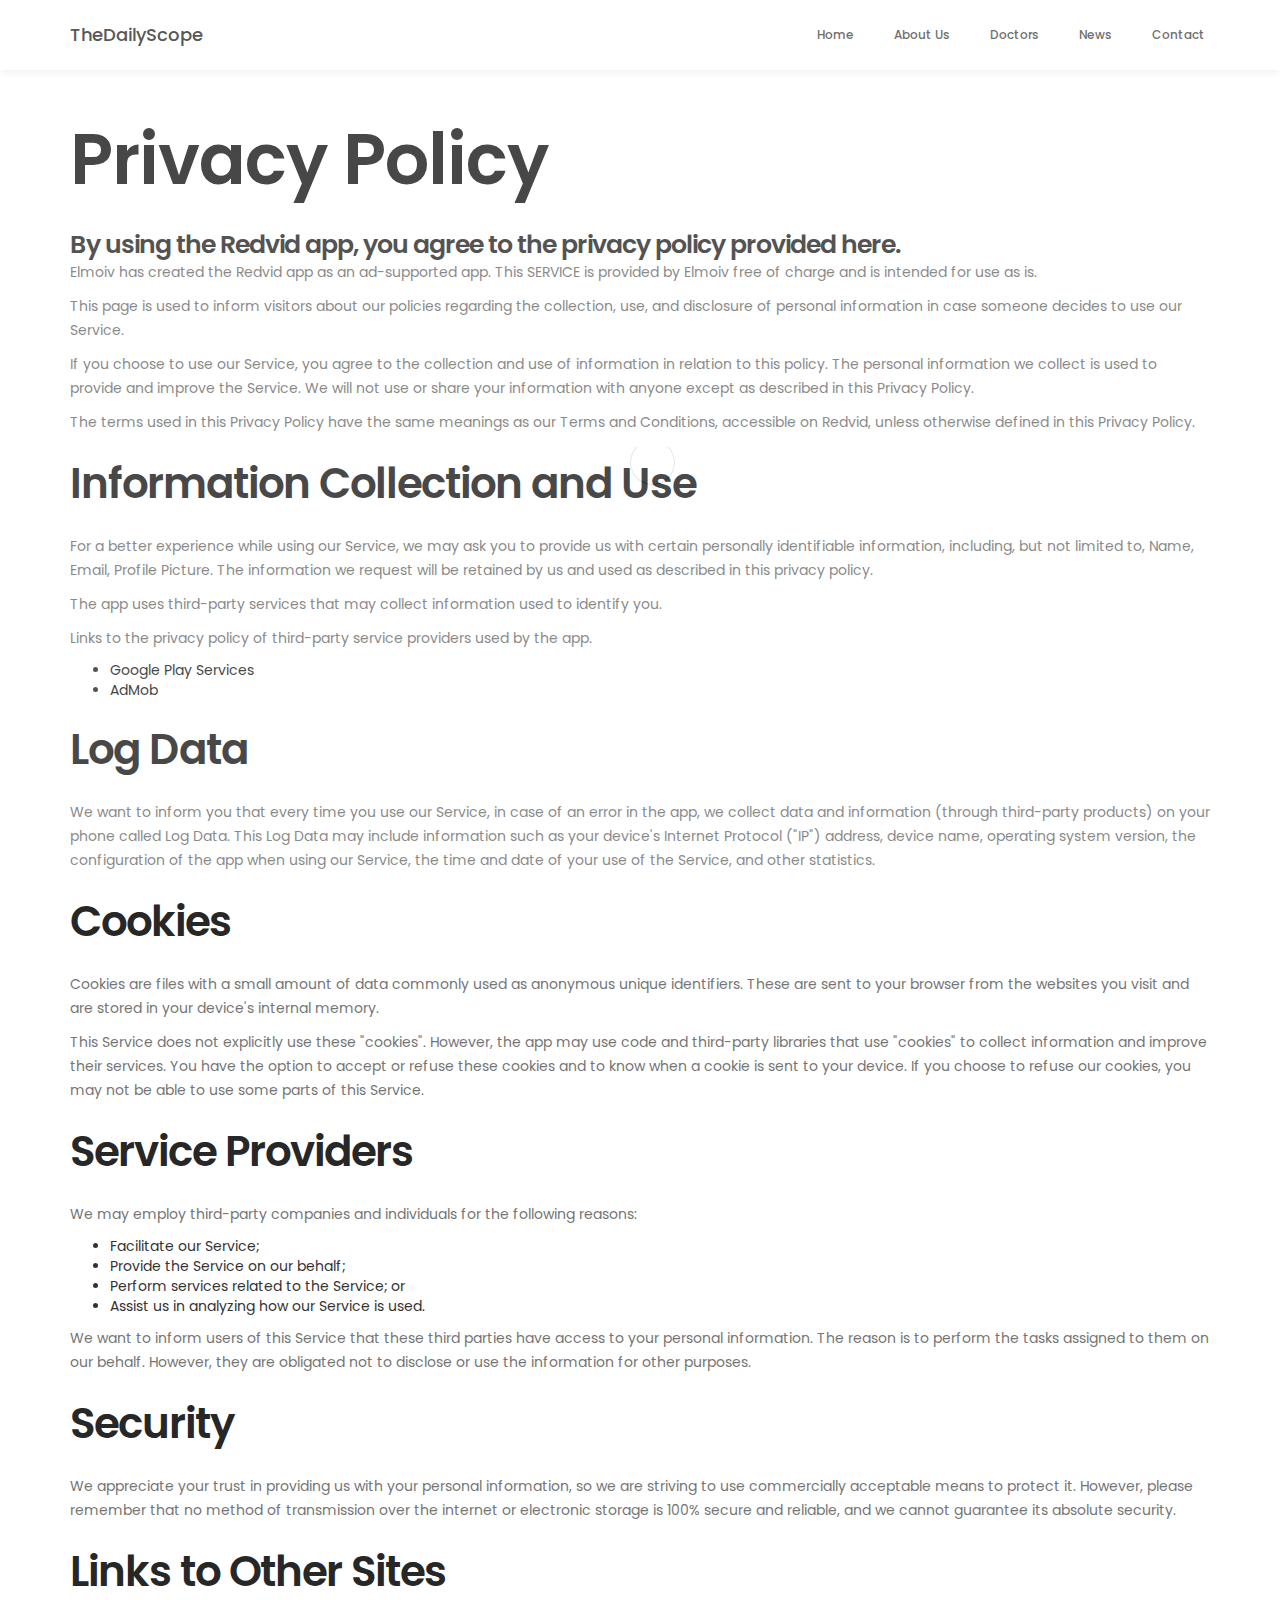
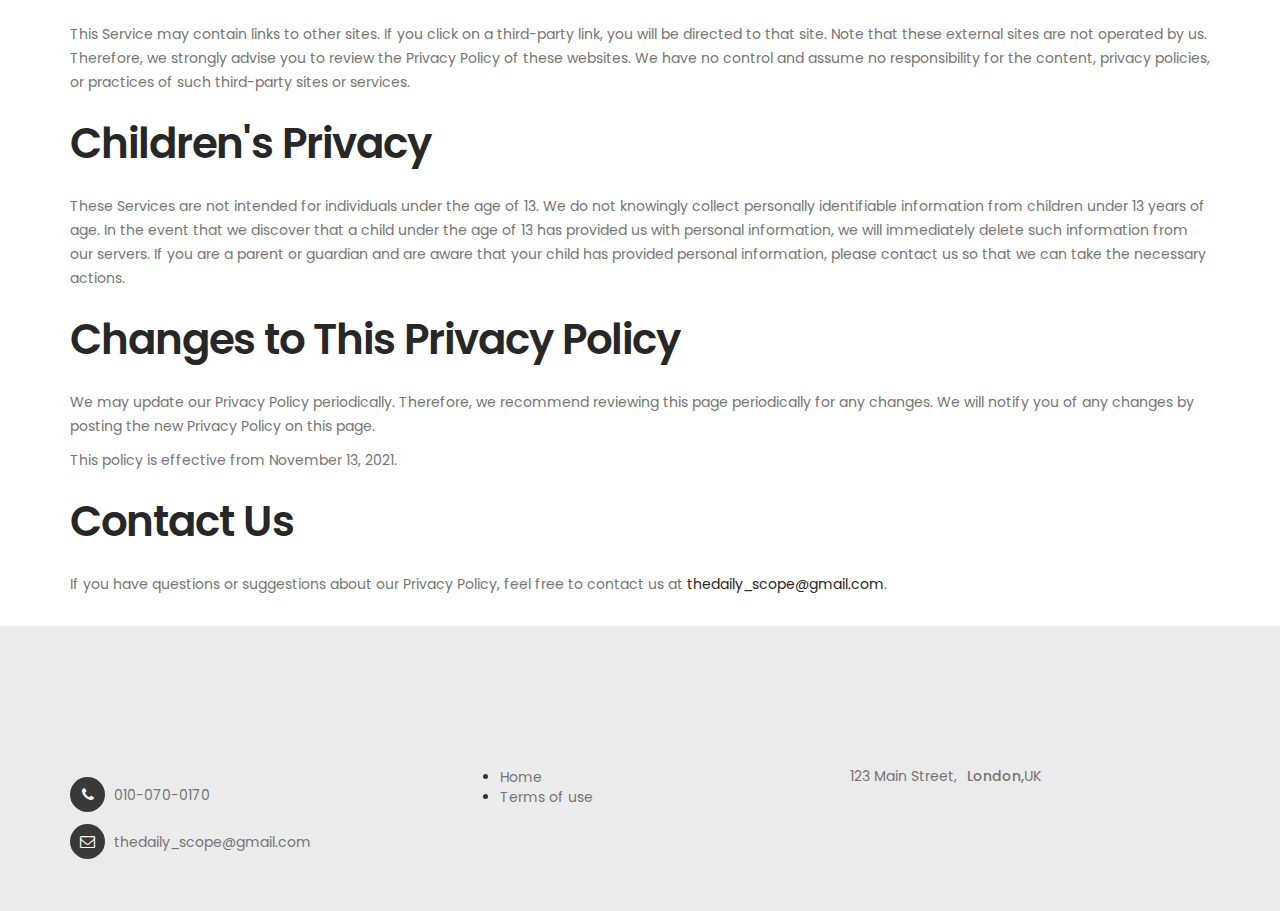
==== privacy-policy.html @ ce0bb1d9 "WIP" ====
<!DOCTYPE html>
<html dir="auto" lang="en">
    <head>

        <title>TheDailyScope</title>
        <meta charset="UTF-8">
        <meta http-equiv="X-UA-Compatible" content="IE=Edge">
        <meta name="description" content="">
        <meta name="keywords" content="">
        <meta name="author" content="Tooplate">
        <meta name="viewport" content="width=device-width, initial-scale=1, maximum-scale=1">

        <link rel="shortcut icon" href="images/logo.png">
   
        <link rel="stylesheet" href="css/bootstrap.min.css">
        <link rel="stylesheet" href="css/font-awesome.min.css">
        <link rel="stylesheet" href="css/animate.css">
        <link rel="stylesheet" href="css/owl.carousel.css">
        <link rel="stylesheet" href="css/owl.theme.default.min.css">
   
        <!-- MAIN CSS -->
        <link rel="stylesheet" href="css/tooplate-style.css">
   
   </head>
    <body>
        <!-- PRE LOADER -->
        <section class="preloader">
            <div class="spinner">

                <span class="spinner-rotate"></span>
                
            </div>
        </section>

        <!-- MENU -->
        <section class="navbar navbar-default navbar-static-top" role="navigation">
                <div class="container">

                    <div class="navbar-header">
                        <button class="navbar-toggle" data-toggle="collapse" data-target=".navbar-collapse">
                            <span class="icon icon-bar"></span>
                            <span class="icon icon-bar"></span>
                            <span class="icon icon-bar"></span>
                        </button>

                        <!-- lOGO TEXT HERE -->
                        <a href="index.html" class="navbar-brand">TheDailyScope</a>
                    </div>

                    <!-- MENU LINKS -->
                    <div class="collapse navbar-collapse">
                        <ul class="nav navbar-nav navbar-right">
                            <li><a href="#top" class="smoothScroll">Home</a></li>
                            <li><a href="#about" class="smoothScroll">About Us</a></li>
                            <li><a href="#team" class="smoothScroll">Doctors</a></li>
                            <li><a href="#news" class="smoothScroll">News</a></li>
                            <li><a href="#google-map" class="smoothScroll">Contact</a></li>
                        </ul>
                    </div>

                </div>
        </section>
        <main>
            <article class="container additional-wrapper">
                <div class="page__content" style="padding: 20px 0px;">
                    <h1 class="page__title">Privacy Policy</h1>
                    <h3 id="by-using-the-redvid-app-you-agree-to-the-privacy-policy-given-here">By using the Redvid app, you agree to the privacy policy provided here.</h3>
                    <p>Elmoiv has created the Redvid app as an ad-supported app. This SERVICE is provided by Elmoiv free of charge and is intended for use as is.</p>
                    <p>This page is used to inform visitors about our policies regarding the collection, use, and disclosure of personal information in case someone decides to use our Service.</p>
                    <p>If you choose to use our Service, you agree to the collection and use of information in relation to this policy. The personal information we collect is used to provide and improve the Service. We will not use or share your information with anyone except as described in this Privacy Policy.</p>
                    <p>The terms used in this Privacy Policy have the same meanings as our Terms and Conditions, accessible on Redvid, unless otherwise defined in this Privacy Policy.</p>
                    <h2 id="information-collection-and-use">Information Collection and Use</h2>
                    <p>For a better experience while using our Service, we may ask you to provide us with certain personally identifiable information, including, but not limited to, Name, Email, Profile Picture. The information we request will be retained by us and used as described in this privacy policy.</p>
                    <p>The app uses third-party services that may collect information used to identify you.</p>
                    <p>Links to the privacy policy of third-party service providers used by the app.</p>
                    <ul>
                        <li><a href="https://www.google.com/policies/privacy/">Google Play Services</a></li>
                        <li><a href="https://support.google.com/admob/answer/6128543?hl=en">AdMob</a></li>
                    </ul>
                    <h2 id="log-data">Log Data</h2>
                    <p>We want to inform you that every time you use our Service, in case of an error in the app, we collect data and information (through third-party products) on your phone called Log Data. This Log Data may include information such as your device's Internet Protocol ("IP") address, device name, operating system version, the configuration of the app when using our Service, the time and date of your use of the Service, and other statistics.</p>
                    <h2 id="cookies">Cookies</h2>
                    <p>Cookies are files with a small amount of data commonly used as anonymous unique identifiers. These are sent to your browser from the websites you visit and are stored in your device's internal memory.</p>
                    <p>This Service does not explicitly use these "cookies". However, the app may use code and third-party libraries that use "cookies" to collect information and improve their services. You have the option to accept or refuse these cookies and to know when a cookie is sent to your device. If you choose to refuse our cookies, you may not be able to use some parts of this Service.</p>
                    <h2 id="service-providers">Service Providers</h2>
                    <p>We may employ third-party companies and individuals for the following reasons:</p>
                    <ul>
                        <li>Facilitate our Service;</li>
                        <li>Provide the Service on our behalf;</li>
                        <li>Perform services related to the Service; or</li>
                        <li>Assist us in analyzing how our Service is used.</li>
                    </ul>
                    <p>We want to inform users of this Service that these third parties have access to your personal information. The reason is to perform the tasks assigned to them on our behalf. However, they are obligated not to disclose or use the information for other purposes.</p>
                    <h2 id="security">Security</h2>
                    <p>We appreciate your trust in providing us with your personal information, so we are striving to use commercially acceptable means to protect it. However, please remember that no method of transmission over the internet or electronic storage is 100% secure and reliable, and we cannot guarantee its absolute security.</p>
                    <h2 id="links-to-other-sites">Links to Other Sites</h2>
                    <p>This Service may contain links to other sites. If you click on a third-party link, you will be directed to that site. Note that these external sites are not operated by us. Therefore, we strongly advise you to review the Privacy Policy of these websites. We have no control and assume no responsibility for the content, privacy policies, or practices of such third-party sites or services.</p>
                    <h2 id="childrens-privacy">Children's Privacy</h2>
                    <p>These Services are not intended for individuals under the age of 13. We do not knowingly collect personally identifiable information from children under 13 years of age. In the event that we discover that a child under the age of 13 has provided us with personal information, we will immediately delete such information from our servers. If you are a parent or guardian and are aware that your child has provided personal information, please contact us so that we can take the necessary actions.</p>
                    <h2 id="changes-to-this-privacy-policy">Changes to This Privacy Policy</h2>
                    <p>We may update our Privacy Policy periodically. Therefore, we recommend reviewing this page periodically for any changes. We will notify you of any changes by posting the new Privacy Policy on this page.</p>
                    <p>This policy is effective from November 13, 2021.</p>
                    <h2 id="contact-us">Contact Us</h2>
                    <p>If you have questions or suggestions about our Privacy Policy, feel free to contact us at <a href="mailto:thedaily_scope@gmail.com">thedaily_scope@gmail.com</a>.</p>
                </div>
            </article>
        </main>

        <!-- FOOTER -->
        <footer data-stellar-background-ratio="5">
            <div class="container">
                <div class="row">

                    <div class="col-md-4 col-sm-4">
                        <div class="footer-thumb"> 
                                <h4 class="wow fadeInUp" data-wow-delay="0.4s">Contact Info</h4>
                                <div class="contact-info">
                                    <p><i class="fa fa-phone"></i> 010-070-0170</p>
                                    <p><i class="fa fa-envelope-o"></i> <a href="mailto:thedaily_scope@gmail.com">thedaily_scope@gmail.com</a></p>
                                </div>
                        </div>
                    </div>

                    <div class="col-md-4 col-sm-4"> 
                        <div class="footer-thumb"> 
                                <h4 class="wow fadeInUp" data-wow-delay="0.4s">Quick links</h4>
                                <ul>
                                <li><a href="index.html">Home</a></li>
                                <li><a href="terms-of-use.html">Terms of use</a></li>
                                </ul>
                        </div>
                    </div>

                    <div class="col-md-4 col-sm-4"> 
                        <div class="footer-thumb">
                             <div class="opening-hours">
                                  <h4 class="wow fadeInUp" data-wow-delay="0.4s">Location</h4>
                                  <p>123 Main Street,<span>London,</span>UK</p>
                             </div> 
                        </div>
                   </div>
                </div>
            </div>
        </footer>


        <!-- SCRIPTS -->
        <script src="js/jquery.js"></script>
        <script src="js/bootstrap.min.js"></script>
        <script src="js/jquery.sticky.js"></script>
        <script src="js/jquery.stellar.min.js"></script>
        <script src="js/wow.min.js"></script>
        <script src="js/smoothscroll.js"></script>
        <script src="js/owl.carousel.min.js"></script>
        <script src="js/custom.js"></script>
        <script src="js/contact-form.js"></script>
        <script src="js/cookiebanner.js"></script>
    </body>
</html>
---- css/tooplate-style.css ----
/*

Template 2098 Health

http://www.tooplate.com/view/2098-health

*/

  @import url('https://fonts.googleapis.com/css?family=Poppins:400,500,600');

  body {
    background: #ffffff;
    font-family: 'Poppins', sans-serif;
    overflow-x: hidden;
  }


  /*---------------------------------------
     TYPOGRAPHY              
  -----------------------------------------*/

  h1,h2,h3,h4,h5,h6 {
    font-weight: 600;
    line-height: inherit;
  }

  h1,h2,h3,h4 {
    letter-spacing: -1px;
  }

  h5 {
    font-weight: 500;
  }

  h1 {
    color: #252525;
    font-size: 5em;
  }

  h2 {
    color: #272727;
    font-size: 3em;
    padding-bottom: 10px;
  }

  h3 {
    font-size: 1.8em;
    line-height: 1.2em;
    margin-bottom: 0;
  }

  h4 {
    color: #454545;
    font-size: 1.8em;
    padding-bottom: 2px;
  }

  h6 {
    letter-spacing: 0;
    font-weight: normal;
  }

  p {
    color: #757575;
    font-size: 14px;
    font-weight: normal;
    line-height: 24px;
  }


  /*---------------------------------------
     GENERAL               
  -----------------------------------------*/

  html{
    -webkit-font-smoothing: antialiased;
  }

  a {
    color: #252525;
    -webkit-transition: 0.5s;
    transition: 0.5s;
    text-decoration: none !important;
  }

  a:hover, a:active, a:focus {
    color: #22c4b5;
    outline: none;
  }

  ::-webkit-scrollbar{
    width: 8px;
    height: 8px;
  }

  ::-webkit-scrollbar-thumb {
    cursor: pointer;
    background: #000000;
  }

  .section-title {
    padding-bottom: 20px;
  }

  .section-title h2 {
    margin-top: 0;
  }

  .section-btn {
    background: #22c4b5;
    border: 0;
    border-radius: 3px;
    color: #ffffff;
    font-size: inherit;
    font-weight: 500;
    padding: 14px 20px;
    transition: transform 0.1s ease-in;
    transform: translateX(0);
  }

  .section-btn:hover {
    transform: translateY(-5px);
  }

  .text-align-right {
    text-align: right;
  }

  .text-align-center {
    text-align: center;
  }

  .border-top {
    border-top: 1px solid #f2f2f2;
    margin-top: 4em;
    padding-top: 2.5em;
  }

  .btn-gray {
    background: #393939;
  }

  .btn-blue {
    background: #4267b2;
  }

  .news-thumb {
    background: #ffffff;
    border-radius: 10px;
  }
  .news-thumb img {
    border-radius: 10px 10px 0 0;
  }

  .news-info {
    padding: 30px;
    text-align: left;
  }
  .news-info span {
    display: block;
    letter-spacing: 0.5px;
  }
  .news-info h3 {
    margin-top: 10px;
    margin-bottom: 10px;
  }

  .author {
    border-top: 1px solid #f0f0f0;
    padding-top: 1.5em;
    margin-top: 2em;
  }
  .author img,
  .author .author-info {
    display: inline-block;
    vertical-align: top;
  }
  .author-info h5 {
    margin-bottom: 0;
  }
  .author img {
    border-radius: 100%;
    width: 50px;
    height: 50px;
    margin-right: 10px;
  }


  #about, #team, #news,
  #news-detail {
    position: relative;
    padding-top: 100px;
    padding-bottom: 100px;
  }

  #news, #service {
    text-align: center;
  }

  #google-map {
    line-height: 0;
    margin: 0;
    padding: 0;
  }


  /*---------------------------------------
       PRE LOADER              
  -----------------------------------------*/

  .preloader {
    position: fixed;
    top: 0;
    left: 0;
    width: 100%;
    height: 100%;
    z-index: 99999;
    display: flex;
    flex-flow: row nowrap;
    justify-content: center;
    align-items: center;
    background: none repeat scroll 0 0 #ffffff;
  }

  .spinner {
    border: 1px solid transparent;
    border-radius: 3px;
    position: relative;
  }

  .spinner:before {
    content: '';
    box-sizing: border-box;
    position: absolute;
    top: 50%;
    left: 50%;
    width: 45px;
    height: 45px;
    margin-top: -10px;
    margin-left: -10px;
    border-radius: 50%;
    border: 1px solid #575757;
    border-top-color: #ffffff;
    animation: spinner .9s linear infinite;
  }

  @-webkit-@keyframes spinner {
    to {transform: rotate(360deg);}
  }

  @keyframes spinner {
    to {transform: rotate(360deg);}
  }



  /*---------------------------------------
      MENU              
  -----------------------------------------*/

  header {
    background: #ffffff;
    border-bottom: 1px solid #f2f2f2;
    display: flex;
    height: 45px;
  }

  header .col-md-8 {
    padding-right: 0;
  }

  header p,
  header span {
    font-size: 12px;
    line-height: 24px;
    padding-top: 12px;
  }

  header a,
  header span {
    color: #747474;
  }

  header span {
    font-weight: 500;
    display: inline-block;
    padding: 11px 15px;
  }

  header span.date-icon {
    border-left: 1px solid #f2f2f2;
    border-right: 1px solid #f2f2f2;
    padding-right: 19px;
    padding-left: 19px;
  }

  header span i {
    color: #22c4b5;
    margin-right: 5px;
  }



  /*---------------------------------------
      MENU              
  -----------------------------------------*/

  .navbar-default {
    background: #ffffff;
    box-shadow: 0 2px 8px rgba(0,0,0,.075);
    border: none;
    margin-bottom: 0;
    padding: 10px;
  }

  .navbar-default .navbar-brand {
    color: #393939;
    font-weight: 500;
  }

  .navbar-default .navbar-brand .fa {
    color: #22c4b5;
  }

  .navbar-default .navbar-nav li.appointment-btn {
    margin: 3px 0 0 20px;
  }

  .navbar-default .navbar-nav li.appointment-btn a {
    background: #22c4b5;
    border-radius: 3px;
    color: #ffffff;
    font-weight: 600;
    padding-top: 12px;
    padding-bottom: 12px;
  }

  .navbar-default .navbar-nav li.appointment-btn a:hover {
    background: #4267b2;
    color: #ffffff !important;
  }

  .navbar-default .navbar-nav li a {
    color: #555555;
    font-size: 12px;
    font-weight: 500;
    padding-right: 20px;
    padding-left: 20px;
    -webkit-transition: all ease-in-out 0.4s;
    transition: all ease-in-out 0.4s;
  }

  .navbar-default .navbar-nav > li a:hover {
    color: #393939 !important;
  }

  .navbar-default .navbar-nav > li > a:hover,
  .navbar-default .navbar-nav > li > a:focus {
    color: #555555;
    background-color: transparent;
  }

  .navbar-default .navbar-nav > .active > a,
  .navbar-default .navbar-nav > .active > a:hover,
  .navbar-default .navbar-nav > .active > a:focus {
    color: #393939;
    background-color: transparent;
  }

  .navbar-default .navbar-toggle {
    border: none;
    padding-top: 10px;
  }

  .navbar-default .navbar-toggle .icon-bar {
    background: #393939;
    border-color: transparent;
  }

  .navbar-default .navbar-toggle:hover,
  .navbar-default .navbar-toggle:focus { 
    background-color: transparent;
  }



  /*---------------------------------------
      HOME              
  -----------------------------------------*/

  #home h1 {
    color: #ffffff;
    padding-bottom: 10px;
    margin-top: 0;
  }

  #home h3 {
    color: #ffffff;
    font-size: 14px;
    font-weight: normal;
    line-height: inherit;
    letter-spacing: 3px;
    text-transform: uppercase;
    margin: 0;
  }

  .slider .container {
    width: 100%;
  }

  .slider .owl-dots {
      position: absolute;
      top: 575px;
      width: 100%;
      justify-content: center;
  }

  .owl-theme .owl-dots .owl-dot span {
    width: 8px;
    height: 8px;
    margin: 5px 7px;
    border: 2px solid #d9d9d9;
    background: transparent;
    display: block;
    -webkit-backface-visibility: visible;
    transition: opacity 200ms ease;
    border-radius: 30px;
  }

  .owl-theme .owl-dots .owl-dot.active span, .owl-theme .owl-dots .owl-dot:hover span {
    background-color: #ffffff;
    border-color: transparent;
  }

  .slider .caption {
    display: flex;
    justify-content: center;
    flex-direction: column;
    text-align: center;
    background-color: rgba(20,20,20,0.2);
    height: 100%;
    color: #fff;
    cursor: e-resize;
  }

  .slider .item {
    background-position: inherit;
    background-repeat: no-repeat;
    background-attachment: local;
    background-size: cover;
    height: 650px;
  }

  .slider .item-first {
    background-image: url(../images/slider1.jpg);
  }

  .slider .item-second {
    background-image: url(../images/slider2.jpg);
  }

  .slider .item-third {
    background-image: url(../images/slider3.jpg);
  }


  /*---------------------------------------
      ABOUT              
  -----------------------------------------*/

  #about {
    background: url('../images/about-bg.jpg') no-repeat top center;
    background-size: cover;
    padding-top: 150px;
    padding-bottom: 150px;
  }

  .profile img,
  .profile figcaption {
    display: inline-block;
    vertical-align: top;
    margin-top: 1em;
  }
  .profile img {
    border-radius: 100%;
    width: 65px;
    height: 65px;
    margin-right: 1em;
  }
  .profile figcaption h3 {
    margin-top: 0;
  }

  #about h6 {
    color: #858585;
    margin: 0;
  }



  /*---------------------------------------
      TEAM MEMBERS              
  -----------------------------------------*/

  .team-thumb {
    background-color: #f9f9f9;
    border-radius: 0 0 10px 10px;
    position: relative;
    overflow: hidden;
    cursor: pointer;
  }

  .team-info {
    padding: 20px 30px 0 30px;
  }

  .team-contact-info {
    border-top: 1px solid #e9e9e9;
    padding-top: 1.2em;
    margin-top: 1.5em;
  }

  .team-contact-info .fa {
    margin-right: 5px;
    display: inline-block;
  }

  .team-contact-info p {
    margin-bottom: 2px;
  }

  .team-contact-info a {
    color: #757575;
  }

  .team-thumb .social-icon li {
    font-weight: 500;
  }

  .team-thumb .social-icon li a {
    background: #ffffff;
    border-radius: 100%;
    font-size: 20px;
    width: 50px;
    height: 50px;
    line-height: 50px;
    margin: 0 2px 0 2px;
  }

  .team-thumb .social-icon {
    opacity: 0;
    transform: translateY(100%);
    transition: 0.5s 0.2s;
    text-align: center;
    position: relative;
    top: 0;
  }

  .team-thumb:hover .social-icon {
    opacity: 1;
    transition-delay: 0.3s;
    transform: translateY(0px);
    top: -22em;
  }



  /*---------------------------------------
     SERVICE              
  -----------------------------------------*/

  #service {
    background: #22c4b5;
  }

  #service h2,
  #service h4 {
    color: #ffffff;
  }

  #service p {
    color: #d9d9d9;
  }

  #service .service-thumb {
    padding: 0 22px;
  }

  #service .fa {
    font-size: 50px;
    margin-bottom: 10px;
    background: #ffffff;
    color: #22c4b5;
    width: 120px;
    height: 120px;
    line-height: 120px;
    border-radius: 100%;
  }


  /*---------------------------------------
      NEWS             
  -----------------------------------------*/

  #news, #news-detail {
    background: #f9f9f9;
  }

  #news-detail blockquote {
    margin: 30px 0;
  }

  .news-detail-thumb .news-image img {
    border-radius: 10px;
  }

  .news-detail-thumb h3 {
    margin-bottom: 8px;
  }

  .news-image {
    margin-bottom: 30px;
    position: relative;
  }

  .news-image img {
    width: 100%;
  }

  .news-detail-thumb ul {
    margin: 32px 12px 22px 0px;
  }

  .news-detail-thumb ul li {
    list-style: circle;
    font-weight: normal;
    padding: 6px 12px 6px 0px;
  }

  .news-sidebar {
    margin-top: 16px;
  }

  .news-social-share {
    text-align: center;
    padding-top: 22px;
  }

  .news-social-share .btn {
    border-radius: 100px;
    border: none;
    font-size: 10px;
    font-weight: 600;
    margin: 2px 6px;
    padding: 8px 14px;
  }

  .news-social-share .btn-primary {
    background: #3b5998;
  }

  .news-social-share .btn-success {
    background: #1da1f2;
  }

  .news-social-share .btn-danger {
    background: #dd4b39;
  }

  .news-social-share a .fa {
    padding-right: 4px;
  }

  .recent-post {
    padding-top: 2px;
    padding-bottom: 18px;
  }

  .recent-post .media img {
    border-radius: 100%;
    width: 80px;
    height: 80px;
    margin-right: 5px;
  }

  .recent-post .media-heading {
    font-size: 16px;
    font-weight: 500;
    line-height: inherit;
    margin-top: 5px;
  }

  .news-categories {
    margin-top: 8px;
  }

  .news-categories li a {
    color: #2b2b2b;
  }

  .news-ads {
    background: #ffffff;
    border-right: 4px solid #2b2b2b;
    padding: 42px;
    text-align: center;
    margin: 26px 0 26px 0;
  }

  .news-ads.sidebar-ads {
    border-left: 4px solid #2b2b2b;
    border-right: 0px;
  }

  .news-ads h4 {
    font-size: 18px;
  }

  .news-tags h4 {
    padding-bottom: 6px;
  }

  .news-categories li,
  .news-tags li {
    list-style: none;
    display: inline-block;
    margin: 4px;
  }

  .news-tags li a {
    background: #393939;
    border-radius: 50px;
    color: #ffffff;
    display: inline-block;
    font-size: 12px;
    font-weight: 500;
    text-decoration: none;
    float: left;
    min-width: 30px;
    padding: 6px 12px;
    -webkit-transition: all ease-in-out 0.4s;
    transition: all ease-in-out 0.4s;
  }

  .news-tags li a:hover {
    background: #4267b2;
  }



  /*---------------------------------------
      APPOINTMENT             
  -----------------------------------------*/

  #appointment {
    padding-top: 100px;
  }

  #appointment label {
    color: #393939;
    font-weight: 500;
  }

  #appointment .form-control {
    background: #f9f9f9;
    border: none;
    border-radius: 3px;
    box-shadow: none;
    font-size: 14px;
    font-weight: normal;
    margin-bottom: 15px;
    transition: all ease-in-out 0.4s;
  }

  #appointment input,
  #appointment select {
    height: 45px;
  }

  #appointment button#submit {
    background: #22c4b5;
    color: #ffffff;
    font-weight: 600;
    height: 55px;
  }

  #appointment button#submit:hover {
    background: #393939;
    color: #ffffff;
  }


  /*---------------------------------------
     FOOTER              
  -----------------------------------------*/

  footer {
    padding-top: 80px;
    padding-bottom: 40px;
    background: #ebebeb;
  }

  footer h4 {
    padding-bottom: 5px;
  }

  footer a {
    color: #757575;
  }

  footer a:hover {
    color: #4267b2;
  }

  .contact-info {
    padding-top: 10px;
  }

  .contact-info .fa {
    background: #393939;
    border-radius: 100%;
    color: #ffffff;
    font-size: 15px;
    width: 35px;
    height: 35px;
    line-height: 35px;
    text-align: center;
    margin-right: 5px;
    margin-bottom: 2px;
  }

  .latest-stories {
    margin-bottom: 20px;
  }

  .stories-image,
  .stories-info {
    display: inline-block;
    vertical-align: top;
  }

  .stories-image img {
    border-radius: 100%;
    width: 65px;
    height: 65px;
  }

  .stories-info {
    margin-left: 15px;
  }

  .stories-info h5 {
    margin-bottom: 2px;
  }

  .stories-info span {
    color: #858585;
    font-size: 12px;
  }

  .opening-hours p {
    line-height: 18px;
  }

  .opening-hours span {
    font-weight: 500;
    display: inline-block;
    padding-left: 10px;
  }

  .copyright-text p,
  .footer-link a {
    color: #858585;
    font-size: 12px;
    font-weight: 500;
  }

  .footer-link a {
    font-size: 12px;
    display: inline-block;
    padding: 0 10px;
    margin-top: 4px;
  }

  .angle-up-btn {
    position: relative;
    bottom: 4em;
    display: block;
  }

  .angle-up-btn a {
    background: #ffffff;
    border: 1px solid #f2f2f2;
    border-radius: 3px;
    font-size: 20px;
    color: #393939;
    display: inline-block;
    text-align: center;
    width: 40px;
    height: 40px;
    line-height: 38px;
    transition: transform 0.1s ease-in;
    transform: translateX(0);
  }

  .angle-up-btn a:hover {
    background: #4267b2;
    color: #ffffff;
    transform: translateY(-5px);
  }


  /*---------------------------------------
     SOCIAL ICON              
  -----------------------------------------*/

  .social-icon {
    position: relative;
    padding: 0;
    margin: 0;
  }

  .social-icon li {
    display: inline-block;
    list-style: none;
  }

  .social-icon li a {
    border-radius: 100px;
    color: #464646;
    font-size: 15px;
    width: 35px;
    height: 35px;
    line-height: 35px;
    text-decoration: none;
    text-align: center;
    transition: all 0.4s ease-in-out;
    position: relative;
  }

  .social-icon li a:hover {
    background: #4267b2;
    color: #ffffff;
  }


  /*---------------------------------------
     RESPONSIVE STYLES              
  -----------------------------------------*/

  @media only screen and (max-width: 1200px) {
    h1 {
      font-size: 4em;
    }
    h2 {
      font-size: 2.5em;
    }
    h3 {
      font-size: 1.5em;
    }

    header {
      height: inherit;
    }
    header span.date-icon {
      border: 0;
      padding-right: 0;
      padding-left: 0;
    }
    header span.email-icon {
      padding-top: 0;
    }

    .navbar-default .navbar-nav li a {
      padding-right: 15px;
      padding-left: 15px;
    }
  }

  @media only screen and (max-width: 992px) {
    .slider .item {
      background-position: center;
    }

    header {
      padding-bottom: 10px;
    }
    header .text-align-right {
      text-align: left;
    }
    header span {
      padding-top: 0;
      padding-left: 0;
      padding-bottom: 0;
    }
  }

  @media only screen and (max-width: 767px) {
    .navbar-default .navbar-collapse, .navbar-default .navbar-form {
      border-color: transparent;
    }
    .navbar-default .navbar-nav li.appointment-btn {
      margin-left: 15px;
    }
    .navbar-default .navbar-nav li a {
      display: inline-block;
      padding-top: 8px;
      padding-bottom: 8px;
    }

    .news-sidebar {
      margin-top: 2em;
    }

    #appointment-form {
      padding-top: 4em;
      padding-bottom: 4em;
    }

    footer {
      padding-top: 60px;
      padding-bottom: 0;
    }
    .footer-thumb {
      padding-bottom: 10px;
    }

    .border-top {
      text-align: center;
    }

    .copyright-text {
      margin-top: 10px;
    }

    .angle-up-btn {
      bottom: 10em;
    }
  }

  @media only screen and (max-width: 639px) {
    h1 {
      font-size: 3em;
      line-height: 1.2em;
    }
    h2 {
      font-size: 2.1em;
    }
    h4 {
      font-size: 1.4em;
    }

    #home h3 {
      font-size: 11px;
      letter-spacing: 1px;
    }

  }

/* Cookie banner */

/* Google Fonts - Poppins */
@import url("https://fonts.googleapis.com/css2?family=Poppins:wght@300;400;500;600&display=swap");

.cookie-wrapper {
  position: fixed;
  bottom: 50px;
  right: 30px;
  max-width: 345px;
  width: 100%;
  background: #fff;
  border-radius: 0px;
  padding: 15px 25px 22px;
  transition: right 0.3s ease;
  box-shadow: 0 5px 10px rgba(0, 0, 0, 0.1);
  z-index: 999;
}
.cookie-wrapper .show {
  right: 20px;
}

.hidden {
    display: none;
}
header i {
  color: #22c4b5;
  font-size: 32px;
}
header h2 {
  color: #22c4b5;
  font-weight: 500;
}
.data p a {
  color: #22c4b5;
  text-decoration: none;
}
.data p a:hover {
  text-decoration: underline;
}
.buttons {
    padding: 20px 0px;
}
.buttons .cookie-button {
  border: 2px solid #22c4b5;
  color: #fff;
  padding: 8px 0;
  border-radius: 0px;
  cursor: pointer;
  width: calc(100% / 2 - 10px);
  transition: all 0.2s ease;
  background: #22c4b5;
  font-weight: 600;
}
.buttons #acceptBtn:hover {
    background: #393939;
    color: #ffffff;
    border-color: #393939;
}
#declineBtn {
  background-color: #fff;
  color: #22c4b5;
}
#declineBtn:hover {
  background-color: #393939;
  border-color: #393939;
  color: #fff;
}
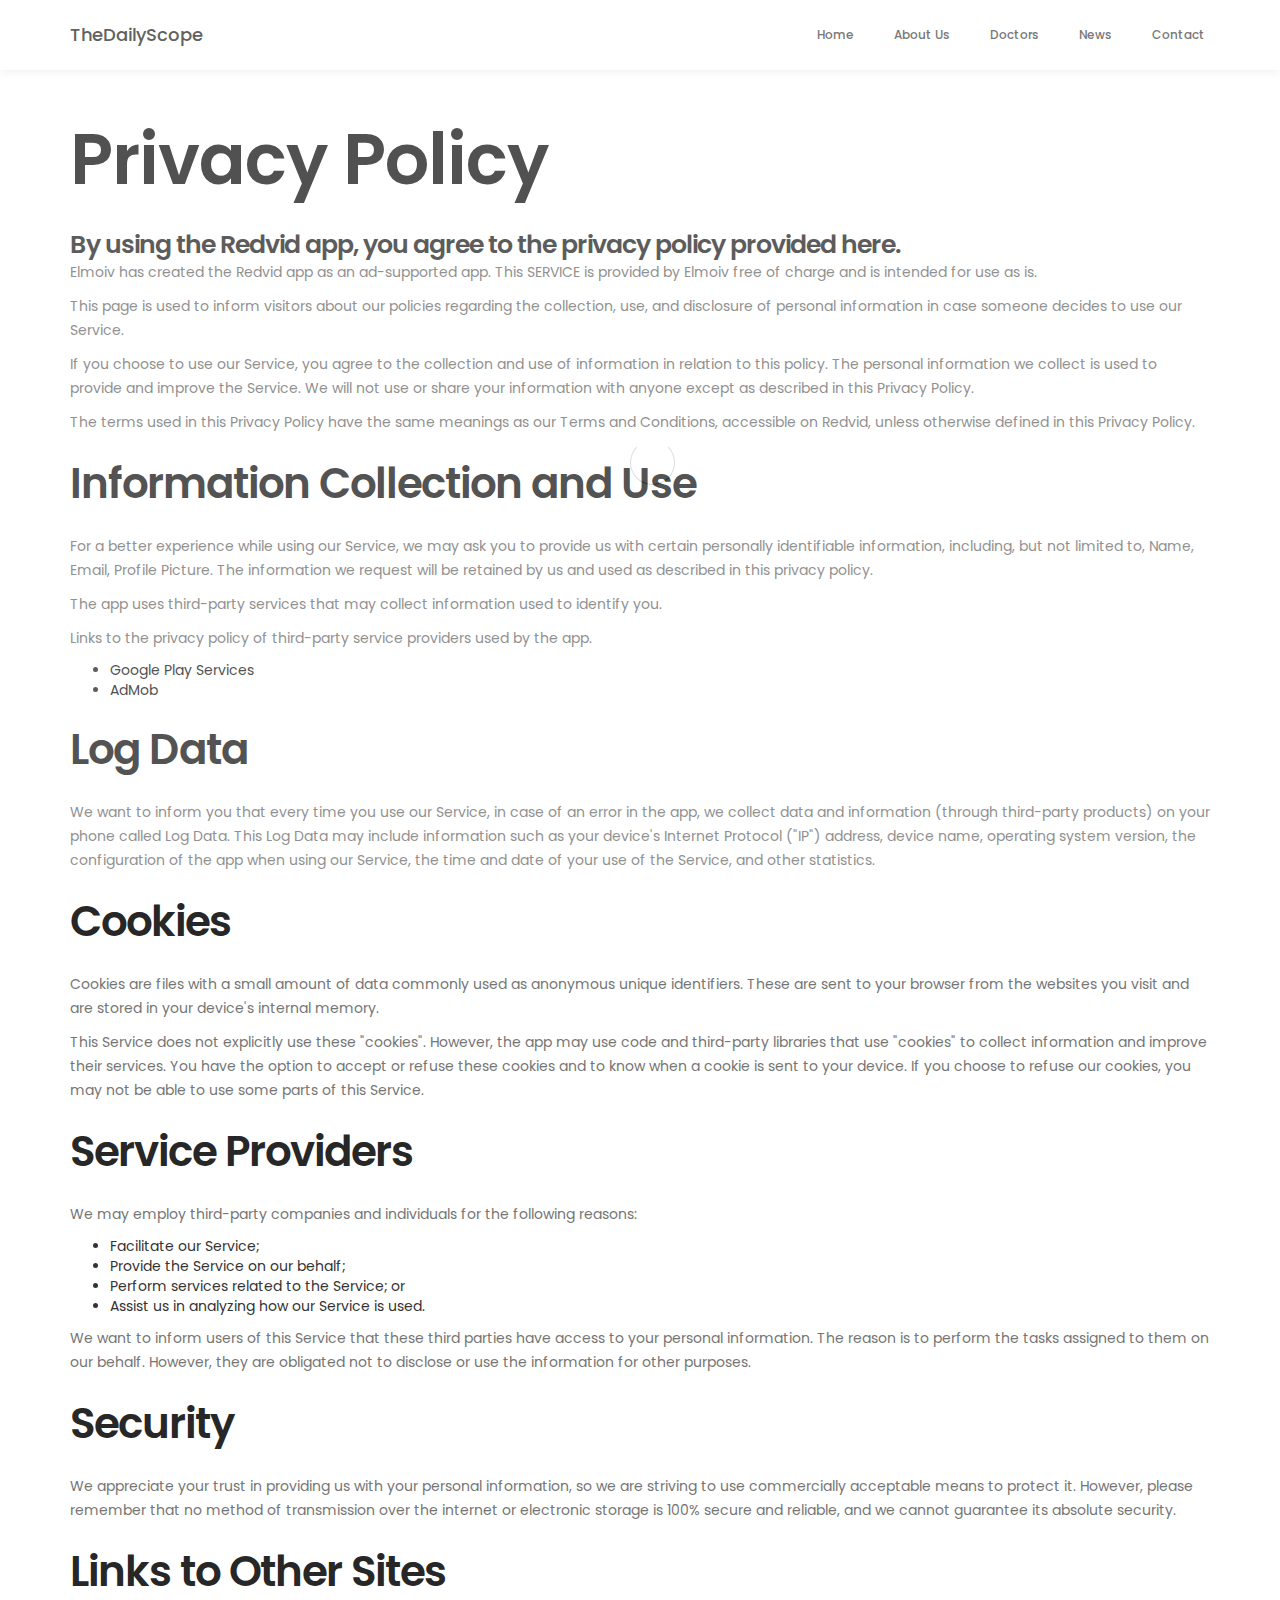
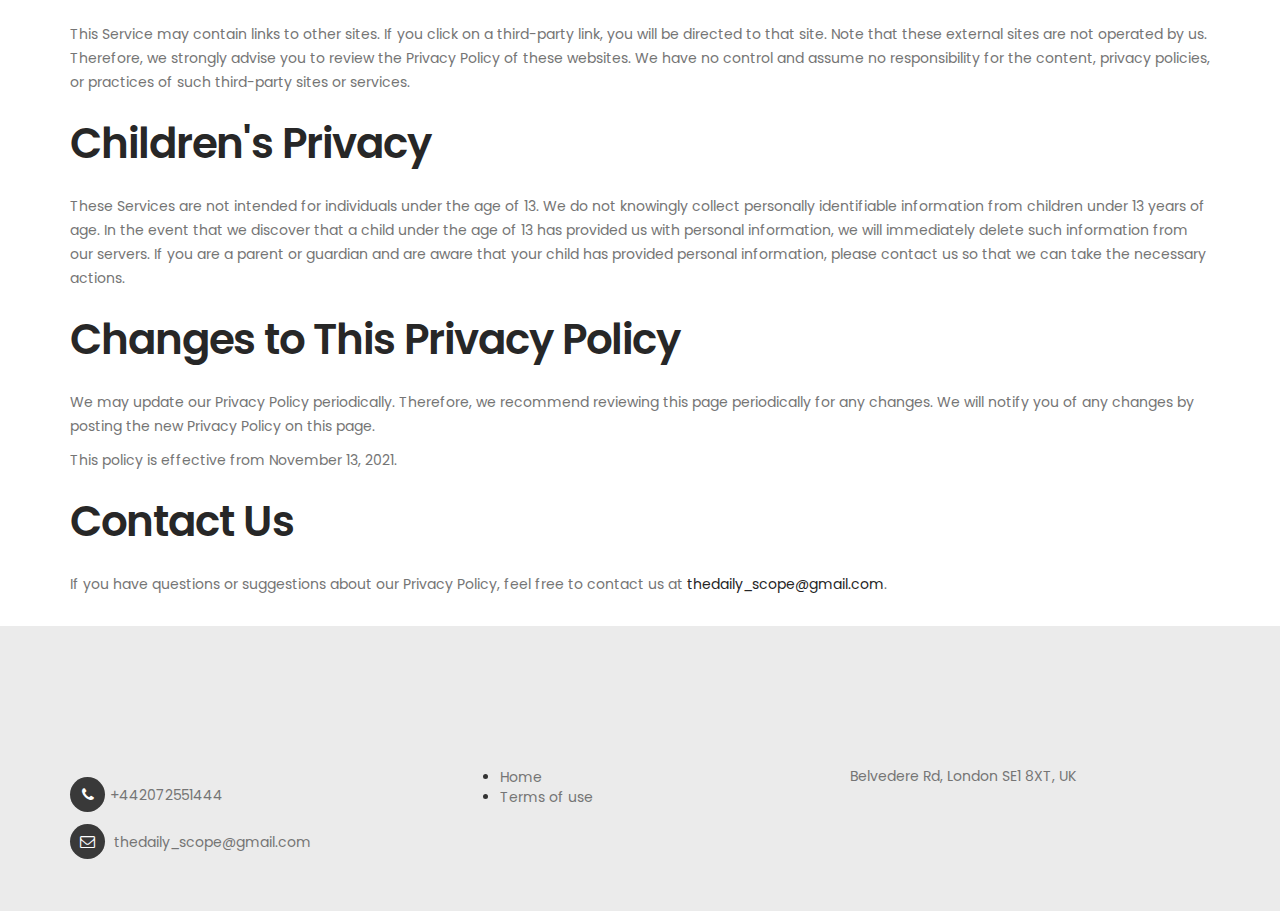
==== commit 19c762bc: "WIP" ====
--- a/privacy-policy.html
+++ b/privacy-policy.html
@@ -116,7 +116,7 @@
                         <div class="footer-thumb"> 
                                 <h4 class="wow fadeInUp" data-wow-delay="0.4s">Contact Info</h4>
                                 <div class="contact-info">
-                                    <p><i class="fa fa-phone"></i> 010-070-0170</p>
+                                    <p><i class="fa fa-phone"></i>+442072551444</p>
                                     <p><i class="fa fa-envelope-o"></i> <a href="mailto:thedaily_scope@gmail.com">thedaily_scope@gmail.com</a></p>
                                 </div>
                         </div>
@@ -136,7 +136,7 @@
                         <div class="footer-thumb">
                              <div class="opening-hours">
                                   <h4 class="wow fadeInUp" data-wow-delay="0.4s">Location</h4>
-                                  <p>123 Main Street,<span>London,</span>UK</p>
+                                  <p>Belvedere Rd, London SE1 8XT, UK</p>
                              </div> 
                         </div>
                    </div>
